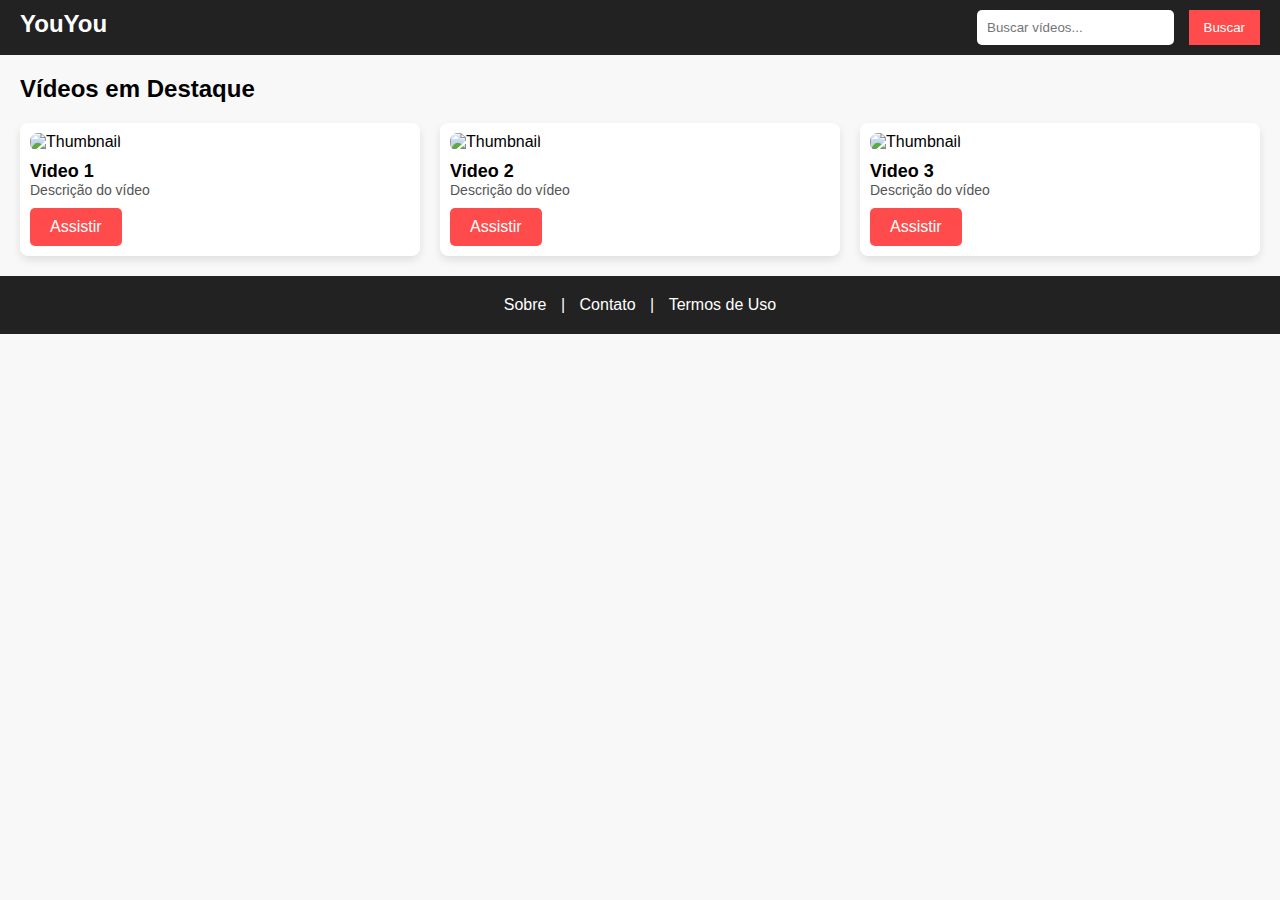
==== index.html @ 7041db2e "Add files via upload" ====
<!DOCTYPE html>
<html lang="pt-br">
<head>
  <meta charset="UTF-8">
  <meta name="viewport" content="width=device-width, initial-scale=1.0">
  <title>YouYou - Página Inicial</title>
  <link rel="stylesheet" href="/css/style.css">
</head>
<body>
  <header>
    <div class="logo">
      <h1>YouYou</h1>
    </div>
    <div class="search-bar">
      <input type="text" id="searchInput" placeholder="Buscar vídeos...">
      <button onclick="searchVideo()">Buscar</button>
    </div>
  </header>

  <main>
    <h2>Vídeos em Destaque</h2>
    <div class="video-grid">
      <div class="video-card">
        <img src="https://via.placeholder.com/300x200" alt="Thumbnail">
        <h3>Video 1</h3>
        <p>Descrição do vídeo</p>
        <a href="video.html" class="watch-btn">Assistir</a>
      </div>
      <div class="video-card">
        <img src="https://via.placeholder.com/300x200" alt="Thumbnail">
        <h3>Video 2</h3>
        <p>Descrição do vídeo</p>
        <a href="video.html" class="watch-btn">Assistir</a>
      </div>
      <div class="video-card">
        <img src="https://via.placeholder.com/300x200" alt="Thumbnail">
        <h3>Video 3</h3>
        <p>Descrição do vídeo</p>
        <a href="video.html" class="watch-btn">Assistir</a>
      </div>
    </div>
  </main>

  <footer>
    <p><a href="#">Sobre</a> | <a href="#">Contato</a> | <a href="#">Termos de Uso</a></p>
  </footer>

  <script src="script.js"></script>
</body>
</html>
---- css/style.css ----
* {
    margin: 0;
    padding: 0;
    box-sizing: border-box;
  }
  
  body {
    font-family: Arial, sans-serif;
    background-color: #f8f8f8;
  }
  
  header {
    display: flex;
    justify-content: space-between;
    padding: 10px 20px;
    background-color: #222;
    color: white;
  }
  
  header .logo h1 {
    font-size: 24px;
  }
  
  header .search-bar input {
    padding: 10px;
    border-radius: 5px;
    border: none;
  }
  
  header .search-bar button {
    padding: 10px 15px;
    margin-left: 10px;
    background-color: #ff4b4b;
    border: none;
    color: white;
    cursor: pointer;
  }
  
  header .search-bar button:hover {
    background-color: #ff1f1f;
  }
  
  main {
    padding: 20px;
  }
  
  main h2 {
    margin-bottom: 20px;
  }
  
  .video-grid {
    display: grid;
    grid-template-columns: repeat(auto-fill, minmax(300px, 1fr));
    gap: 20px;
  }
  
  .video-card {
    background-color: white;
    padding: 10px;
    border-radius: 8px;
    box-shadow: 0 4px 8px rgba(0, 0, 0, 0.1);
  }
  
  .video-card img {
    width: 100%;
    border-radius: 8px;
  }
  
  .video-card h3 {
    font-size: 18px;
    margin-top: 10px;
  }
  
  .video-card p {
    font-size: 14px;
    color: #555;
  }
  
  .watch-btn {
    display: inline-block;
    margin-top: 10px;
    padding: 10px 20px;
    background-color: #ff4b4b;
    color: white;
    text-decoration: none;
    border-radius: 5px;
  }
  
  .watch-btn:hover {
    background-color: #ff1f1f;
  }
  
  footer {
    text-align: center;
    padding: 20px;
    background-color: #222;
    color: white;
  }
  
  footer a {
    color: white;
    text-decoration: none;
    margin: 0 10px;
  }
  
  footer a:hover {
    text-decoration: underline;
  }
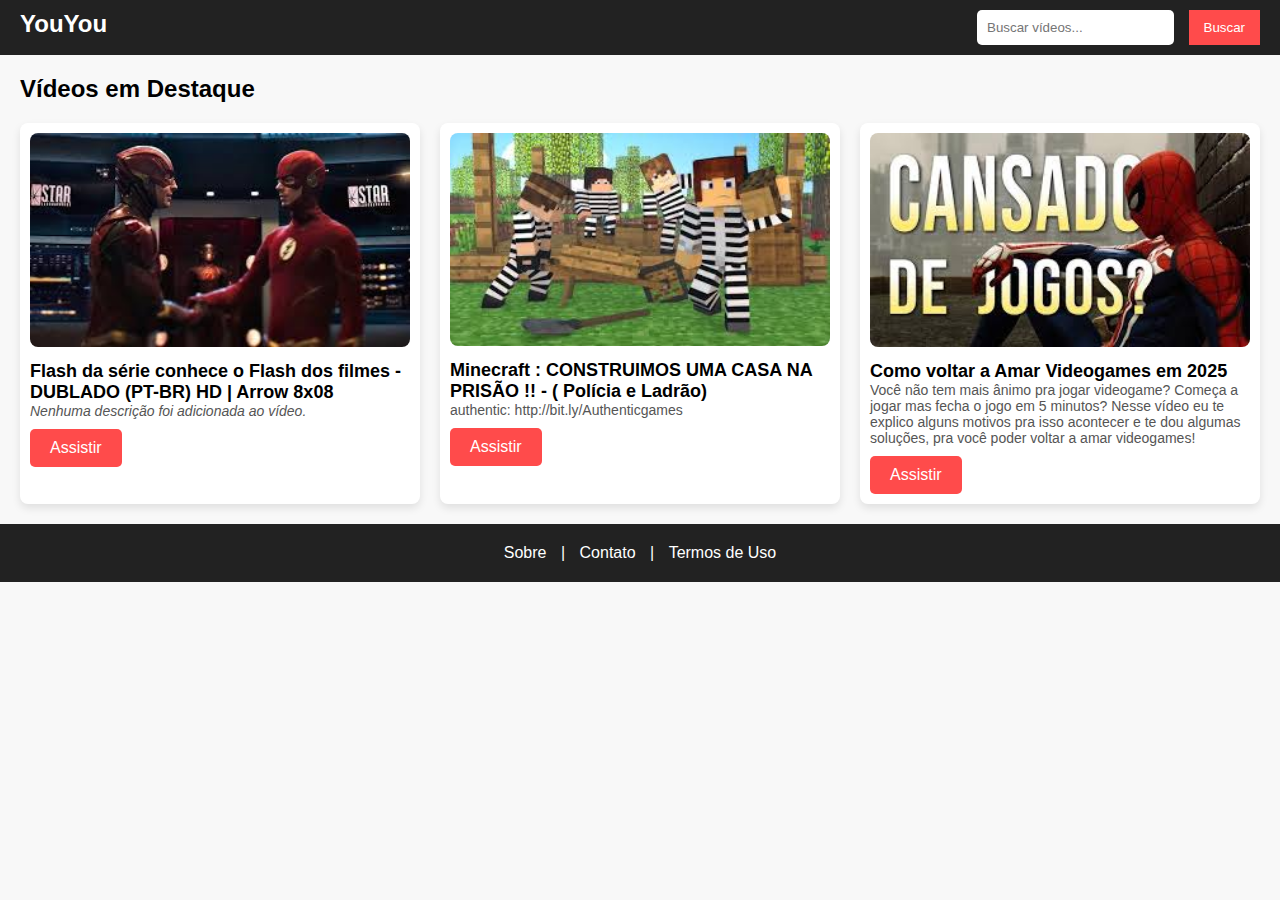
==== commit 0eab3db3: "Add files via upload" ====
--- a/index.html
+++ b/index.html
@@ -4,7 +4,7 @@
   <meta charset="UTF-8">
   <meta name="viewport" content="width=device-width, initial-scale=1.0">
   <title>YouYou - Página Inicial</title>
-  <link rel="stylesheet" href="/css/style.css">
+  <link rel="stylesheet" href="css/style.css">
 </head>
 <body>
   <header>
@@ -21,22 +21,22 @@
     <h2>Vídeos em Destaque</h2>
     <div class="video-grid">
       <div class="video-card">
-        <img src="https://via.placeholder.com/300x200" alt="Thumbnail">
-        <h3>Video 1</h3>
-        <p>Descrição do vídeo</p>
+        <img src="img/download.jpeg"  alt="Thumbnail">
+        <h3>Flash da série conhece o Flash dos filmes - DUBLADO (PT-BR) HD | Arrow 8x08</h3>
+        <p><i>Nenhuma descrição foi adicionada ao vídeo.</i></p>
         <a href="video.html" class="watch-btn">Assistir</a>
       </div>
       <div class="video-card">
-        <img src="https://via.placeholder.com/300x200" alt="Thumbnail">
-        <h3>Video 2</h3>
-        <p>Descrição do vídeo</p>
-        <a href="video.html" class="watch-btn">Assistir</a>
+        <img src="img/download (1).jpeg" alt="Thumbnail">
+        <h3>Minecraft : CONSTRUIMOS UMA CASA NA PRISÃO !! - ( Polícia e Ladrão)</h3>
+        <p>authentic: http://bit.ly/Authenticgames</p>
+        <a href="video2.html" class="watch-btn">Assistir</a>
       </div>
       <div class="video-card">
-        <img src="https://via.placeholder.com/300x200" alt="Thumbnail">
-        <h3>Video 3</h3>
-        <p>Descrição do vídeo</p>
-        <a href="video.html" class="watch-btn">Assistir</a>
+        <img src="/img/download (2).jpeg" alt="Thumbnail">
+        <h3>Como voltar a Amar Videogames em 2025</h3>
+        <p>Você não tem mais ânimo pra jogar videogame? Começa a jogar mas fecha o jogo em 5 minutos? Nesse vídeo eu te explico alguns motivos pra isso acontecer e  te dou algumas soluções, pra você poder voltar a amar videogames!</p>
+        <a href="video3.html" class="watch-btn">Assistir</a>
       </div>
     </div>
   </main>
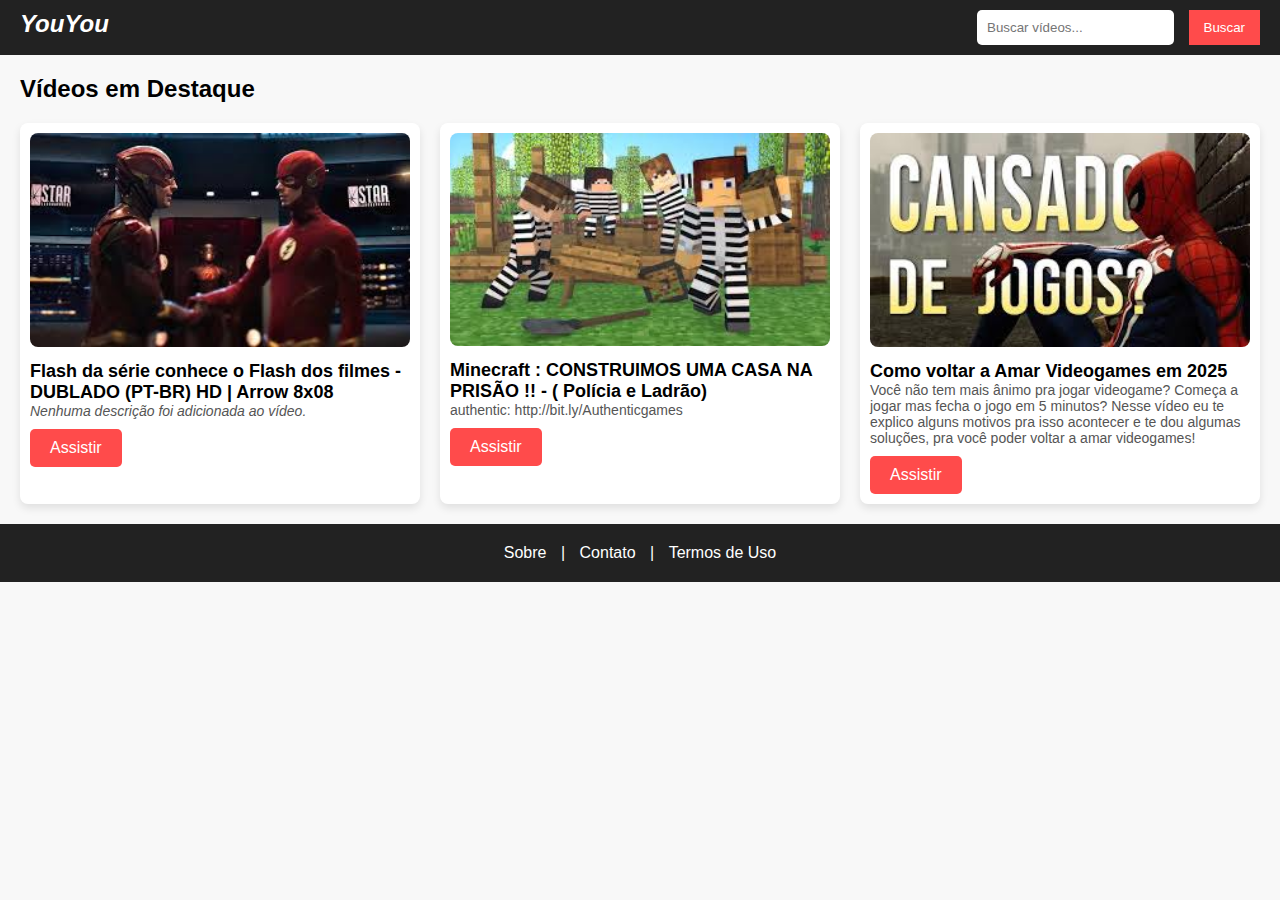
==== commit cb1bc854: "Update index.html" ====
--- a/index.html
+++ b/index.html
@@ -9,7 +9,7 @@
 <body>
   <header>
     <div class="logo">
-      <h1>YouYou</h1>
+      <h1><i>YouYou</i></h1>
     </div>
     <div class="search-bar">
       <input type="text" id="searchInput" placeholder="Buscar vídeos...">
@@ -33,7 +33,7 @@
         <a href="video2.html" class="watch-btn">Assistir</a>
       </div>
       <div class="video-card">
-        <img src="/img/download (2).jpeg" alt="Thumbnail">
+        <img src="img/download (2).jpeg" alt="Thumbnail">
         <h3>Como voltar a Amar Videogames em 2025</h3>
         <p>Você não tem mais ânimo pra jogar videogame? Começa a jogar mas fecha o jogo em 5 minutos? Nesse vídeo eu te explico alguns motivos pra isso acontecer e  te dou algumas soluções, pra você poder voltar a amar videogames!</p>
         <a href="video3.html" class="watch-btn">Assistir</a>
